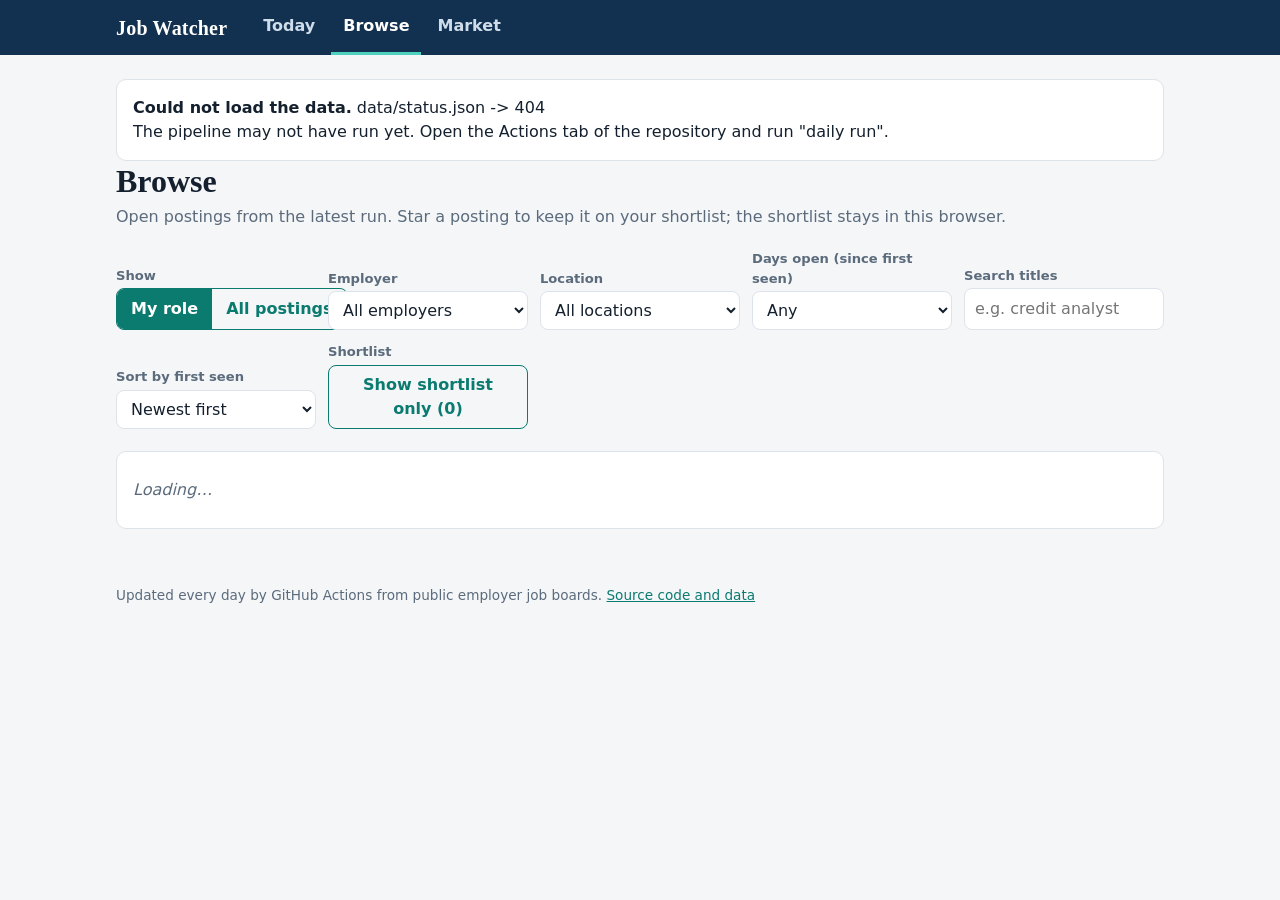
==== browse.html @ 65e55ef3 "Add the Today, Browse and Market pages, charts, manifest, service worker and icons Co-Authored-By: C" ====
<!doctype html>
<html lang="en">
<head>
<meta charset="utf-8">
<meta name="viewport" content="width=device-width, initial-scale=1">
<title>Browse · Job Watcher</title>
<meta name="description" content="Open postings you can filter, search, sort and shortlist.">
<meta name="theme-color" content="#12304f">
<link rel="manifest" href="manifest.webmanifest">
<link rel="icon" href="assets/icons/icon-192.png">
<link rel="apple-touch-icon" href="assets/icons/apple-touch-icon.png">
<link rel="stylesheet" href="assets/style.css">
</head>
<body>
<header class="nav">
  <div class="nav-inner">
    <a class="brand" href="index.html">Job Watcher</a>
    <nav aria-label="Main">
      <ul>
        <li><a class="link" href="index.html">Today</a></li>
        <li><a class="link" href="browse.html" aria-current="page">Browse</a></li>
        <li><a class="link" href="market.html">Market</a></li>
      </ul>
    </nav>
  </div>
</header>
<div id="banner" class="banner" role="status" hidden></div>
<main id="content">

<h1>Browse</h1>
<p class="sub">Open postings from the latest run. Star a posting to keep it on your shortlist; the shortlist stays in this browser.</p>

<div class="controls">
  <div>
    <label id="scope-label">Show</label>
    <div class="switch" role="group" aria-labelledby="scope-label">
      <button type="button" id="scope-role" aria-pressed="true">My role</button>
      <button type="button" id="scope-all" aria-pressed="false">All postings</button>
    </div>
  </div>
  <div><label for="employer">Employer</label><select id="employer"><option value="">All employers</option></select></div>
  <div><label for="location">Location</label><select id="location"><option value="">All locations</option></select></div>
  <div><label for="days">Days open (since first seen)</label>
    <select id="days">
      <option value="">Any</option><option value="max:1">1 day or less</option><option value="max:3">3 days or less</option>
      <option value="max:7">7 days or less</option><option value="max:14">14 days or less</option>
      <option value="min:14">More than 14 days</option><option value="min:30">More than 30 days</option>
    </select></div>
  <div><label for="q">Search titles</label><input id="q" type="search" placeholder="e.g. credit analyst" autocomplete="off"></div>
  <div><label for="sort">Sort by first seen</label>
    <select id="sort"><option value="new">Newest first</option><option value="old">Oldest first</option></select></div>
  <div><label for="only-starred">Shortlist</label>
    <button type="button" class="btn ghost" id="only-starred" aria-pressed="false">Show shortlist only (<span id="star-count">0</span>)</button></div>
</div>

<div class="resultbar"><span id="count" aria-live="polite"></span><span id="note"></span></div>
<div class="card"><ul class="posts" id="results"><li class="empty">Loading…</li></ul></div>

</main>
<footer>Updated every day by GitHub Actions from public employer job boards.
<a href="https://github.com/zoerowe1007/job_watcher">Source code and data</a></footer>
<script src="assets/common.js"></script>
<script>
(function () {
  var PAGE = 100, state = { role: true, starred: false, shown: PAGE }, data, today;
  var $ = function (id) { return document.getElementById(id); };

  function opts() {
    var d = $('days').value, mx = null, mn = null;
    if (d.indexOf('max:') === 0) mx = +d.slice(4);
    if (d.indexOf('min:') === 0) mn = +d.slice(4);
    return { role: state.role, employer: $('employer').value, location: $('location').value,
             maxDays: mx, minDays: mn, q: $('q').value, sort: $('sort').value, today: today };
  }
  function fillSelect(el, values, keep) {
    el.innerHTML = '<option value="">' + el.options[0].textContent + '</option>' +
      values.map(function (v) { return '<option value="' + JW.esc(v[0]) + '">' + JW.esc(v[0]) + ' (' + JW.fmt(v[1]) + ')</option>'; }).join('');
    el.value = keep && values.some(function (v) { return v[0] === keep; }) ? keep : '';
  }
  function tally(rows, f) {
    var m = {};
    rows.forEach(function (r) { var k = f(r); m[k] = (m[k] || 0) + 1; });
    return Object.keys(m).map(function (k) { return [k, m[k]]; }).sort(function (a, b) { return b[1] - a[1] || (a[0] < b[0] ? -1 : 1); });
  }
  function refreshFilters() {
    // employer and location lists follow the My role / All switch
    var pool = data.history.filter(function (r) { return r.status === 'open' && (!state.role || r.in_role); });
    fillSelect($('employer'), tally(pool, function (r) { return r.employer; }), $('employer').value);
    var emp = $('employer').value;
    fillSelect($('location'), tally(pool.filter(function (r) { return !emp || r.employer === emp; }),
      function (r) { return r.location || '(not listed)'; }), $('location').value);
  }
  function draw() {
    var o = opts(), rows;
    if (state.starred) {
      var ids = JW.shortlist.all();
      rows = data.history.filter(function (r) { return ids.indexOf(r.posting_id) !== -1; });
      rows.sort(function (a, b) { return a.first_seen < b.first_seen ? 1 : -1; });
      $('count').textContent = JW.plural(rows.length, 'starred posting');
      $('note').textContent = 'Postings that were removed are marked.';
    } else {
      rows = JW.filterRows(data.history, o);
      $('count').textContent = JW.plural(rows.length, 'open posting') + (state.role ? ' in my role' : '');
      $('note').textContent = 'Days open count from the day the tool first saw a posting; postings already open on day one show "+".';
    }
    $('star-count').textContent = JW.shortlist.all().length;
    var html = rows.slice(0, state.shown).map(function (r) {
      return JW.postingItem(r, { star: true, apply: true, showDays: r.status === 'open', showFirstSeen: true, today: today });
    }).join('');
    if (rows.length > state.shown) html += '<li><button class="btn ghost" type="button" id="more">Show more</button></li>';
    $('results').innerHTML = html || '<li class="empty">' + (state.starred ? 'Nothing on your shortlist yet. Click a star to add a posting.' : 'No postings match these filters.') + '</li>';
  }
  function reset() { state.shown = PAGE; draw(); }

  $('scope-role').addEventListener('click', function () { setScope(true); });
  $('scope-all').addEventListener('click', function () { setScope(false); });
  function setScope(role) {
    state.role = role; state.shown = PAGE;
    $('scope-role').setAttribute('aria-pressed', role); $('scope-all').setAttribute('aria-pressed', !role);
    refreshFilters(); draw();
  }
  $('employer').addEventListener('change', function () { refreshFilters(); reset(); });
  ['location', 'days', 'sort'].forEach(function (id) { $(id).addEventListener('change', reset); });
  $('q').addEventListener('input', reset);
  $('only-starred').addEventListener('click', function () {
    state.starred = !state.starred; this.setAttribute('aria-pressed', state.starred);
    this.classList.toggle('ghost', !state.starred); state.shown = PAGE; draw();
  });
  $('results').addEventListener('click', function (e) {
    var star = e.target.closest('.star');
    if (star) {
      var on = JW.shortlist.toggle(star.getAttribute('data-id'));
      star.setAttribute('aria-pressed', on); star.textContent = on ? '★' : '☆';
      $('star-count').textContent = JW.shortlist.all().length;
      if (state.starred && !on) draw();
    }
    if (e.target.id === 'more') { state.shown += PAGE; draw(); }
  });

  JW.loadData().then(function (d) {
    data = d; today = d.status.run_time.slice(0, 10);
    // "days open" is measured to the day of the latest run in the data
    refreshFilters(); draw();
  }).catch(JW.showError);
})();
</script>
</body>
</html>
---- assets/style.css ----
/* Job Watcher: one set of fonts and colors for all three pages. */
:root {
  --bg: #f4f6f8;
  --card: #ffffff;
  --ink: #14202e;
  --muted: #5b6b7c;
  --line: #dde3ea;
  --brand: #12304f;        /* navy: navigation and headings */
  --brand-ink: #ffffff;
  --accent: #0b7a6f;       /* teal: new, in my role, primary actions */
  --accent-soft: #d7efec;
  --warn: #b3412f;         /* brick: removed */
  --warn-soft: #f6dfda;
  --bar-all: #aebdcb;      /* all postings */
  --bar-role: #0b7a6f;     /* my role */
  --bar-neutral: #3d6a94;
  --star: #d19a00;
  --focus: #1b6ef3;
  --font-body: ui-sans-serif, system-ui, -apple-system, "Segoe UI", Roboto, "Helvetica Neue", Arial, sans-serif;
  --font-head: "Iowan Old Style", "Palatino Linotype", Palatino, Georgia, "Times New Roman", serif;
  --radius: 10px;
}
@media (prefers-color-scheme: dark) {
  :root {
    --bg: #0d1722; --card: #15222f; --ink: #e8eef4; --muted: #93a4b5; --line: #2a3b4c;
    --brand: #0a1927; --accent: #3fc1b2; --accent-soft: #123a38; --warn: #f08a77; --warn-soft: #3d1f1a;
    --bar-all: #4b6074; --bar-role: #3fc1b2; --bar-neutral: #7fb0de; --star: #f1c232; --focus: #8ab8ff;
  }
}
* { box-sizing: border-box; }
html { -webkit-text-size-adjust: 100%; }
body { margin: 0; background: var(--bg); color: var(--ink); font: 16px/1.5 var(--font-body); }
a { color: var(--accent); }
:focus-visible { outline: 3px solid var(--focus); outline-offset: 2px; }

/* navigation bar (identical on every page) */
.nav { background: var(--brand); color: var(--brand-ink); position: sticky; top: 0; z-index: 10; }
.nav-inner { max-width: 1080px; margin: 0 auto; padding: 0 16px; display: flex; align-items: center; gap: 24px; min-height: 52px; flex-wrap: wrap; }
.brand { font-family: var(--font-head); font-size: 1.25rem; font-weight: 700; color: var(--brand-ink); text-decoration: none; letter-spacing: .2px; }
.nav ul { list-style: none; display: flex; gap: 4px; margin: 0; padding: 0; }
.nav a.link { color: #cfdcea; text-decoration: none; padding: 14px 12px; display: block; border-bottom: 3px solid transparent; font-weight: 600; }
.nav a.link:hover { color: #fff; }
.nav a.link[aria-current="page"] { color: #fff; border-bottom-color: #4fd1c0; }

main { max-width: 1080px; margin: 0 auto; padding: 24px 16px 56px; }
h1, h2, h3 { font-family: var(--font-head); line-height: 1.25; color: var(--ink); }
h1 { font-size: 2rem; margin: 0 0 4px; }
h2 { font-size: 1.35rem; margin: 32px 0 10px; }
.sub { color: var(--muted); margin: 0 0 20px; }
.banner { background: #fff4d6; color: #5a4300; border-bottom: 1px solid #ecd48a; text-align: center; padding: 8px 16px; font-size: .92rem; }
@media (prefers-color-scheme: dark) { .banner { background: #4a3c10; color: #ffe9a8; border-color: #6b5817; } }

.card { background: var(--card); border: 1px solid var(--line); border-radius: var(--radius); padding: 16px; }
.stats { display: grid; grid-template-columns: repeat(auto-fit, minmax(180px, 1fr)); gap: 12px; }
.stat .num { font-family: var(--font-head); font-size: 2.2rem; font-weight: 700; font-variant-numeric: tabular-nums; line-height: 1.1; }
.stat .label { color: var(--muted); font-size: .9rem; }
.stat.new .num { color: var(--accent); }
.stat.removed .num { color: var(--warn); }

table { border-collapse: collapse; width: 100%; font-size: .95rem; }
th, td { text-align: left; padding: 8px 10px; border-bottom: 1px solid var(--line); vertical-align: top; }
th { color: var(--muted); font-weight: 600; font-size: .85rem; text-transform: uppercase; letter-spacing: .04em; }
td.num, th.num { text-align: right; font-variant-numeric: tabular-nums; }
.pill { display: inline-block; padding: 1px 9px; border-radius: 99px; font-size: .8rem; font-weight: 700; }
.pill.ok { background: var(--accent-soft); color: var(--accent); }
.pill.bad { background: var(--warn-soft); color: var(--warn); }
.pill.role { background: var(--accent-soft); color: var(--accent); }
.err { color: var(--warn); font-size: .85rem; }

.posts { list-style: none; margin: 0; padding: 0; }
.posts li { padding: 10px 0; border-bottom: 1px solid var(--line); display: flex; gap: 12px; align-items: flex-start; }
.posts li:last-child { border-bottom: 0; }
.posts .main { flex: 1; min-width: 0; }
.posts .title { font-weight: 650; }
.posts .meta { color: var(--muted); font-size: .88rem; }
.empty { color: var(--muted); font-style: italic; padding: 8px 0; }
button, select, input[type="search"], input[type="text"] { font: inherit; color: var(--ink); }
button.btn, a.btn { background: var(--accent); color: #fff; border: 0; border-radius: 8px; padding: 7px 14px; font-weight: 650; text-decoration: none; cursor: pointer; display: inline-block; }
@media (prefers-color-scheme: dark) { button.btn, a.btn { color: #06201d; } }
button.btn.ghost { background: transparent; color: var(--accent); border: 1px solid var(--accent); }
.star { background: none; border: 0; font-size: 1.5rem; line-height: 1; cursor: pointer; color: var(--muted); padding: 2px 4px; }
.star[aria-pressed="true"] { color: var(--star); }

/* browse controls */
.controls { display: grid; grid-template-columns: repeat(auto-fit, minmax(190px, 1fr)); gap: 12px; align-items: end; margin-bottom: 14px; }
.controls label { display: block; font-size: .82rem; color: var(--muted); font-weight: 600; margin-bottom: 3px; }
.controls select, .controls input { width: 100%; padding: 8px 10px; border: 1px solid var(--line); border-radius: 8px; background: var(--card); }
.switch { display: inline-flex; border: 1px solid var(--accent); border-radius: 8px; overflow: hidden; }
.switch button { white-space: nowrap; border: 0; background: transparent; color: var(--accent); padding: 8px 14px; font-weight: 650; cursor: pointer; }
.switch button[aria-pressed="true"] { background: var(--accent); color: #fff; }
@media (prefers-color-scheme: dark) { .switch button[aria-pressed="true"] { color: #06201d; } }
.resultbar { display: flex; justify-content: space-between; align-items: center; gap: 12px; margin: 8px 0; color: var(--muted); flex-wrap: wrap; }

/* market */
.section { margin-top: 28px; }
.section h2 { margin-top: 0; }
.section p { margin: 0 0 12px; max-width: 70ch; }
.chart { width: 100%; height: auto; display: block; }
.chart text { fill: var(--muted); font: 12px var(--font-body); }
.chart .grid { stroke: var(--line); stroke-width: 1; }
.chart .axis { stroke: var(--muted); stroke-width: 1; }
.chart .bar-all { fill: var(--bar-all); }
.chart .bar-role { fill: var(--bar-role); }
.chart .bar-warn { fill: var(--warn); }
.chart .bar-neutral { fill: var(--bar-neutral); }
.chart .vlabel { fill: var(--ink); font-weight: 600; }
.chart .median { stroke: var(--ink); stroke-width: 2; stroke-dasharray: 5 4; }
.chart .hl { font-weight: 600; fill: var(--ink); }
.legend { display: flex; gap: 16px; font-size: .88rem; color: var(--muted); margin: 4px 0 8px; flex-wrap: wrap; }
.legend i { display: inline-block; width: 12px; height: 12px; border-radius: 3px; margin-right: 6px; vertical-align: -1px; }
details.data { margin-top: 8px; font-size: .88rem; color: var(--muted); }
details.data table { max-width: 520px; }
footer { max-width: 1080px; margin: 0 auto; padding: 0 16px 40px; color: var(--muted); font-size: .85rem; }
.visually-hidden { position: absolute; width: 1px; height: 1px; overflow: hidden; clip: rect(0 0 0 0); white-space: nowrap; }
@media (max-width: 560px) { h1 { font-size: 1.6rem; } .nav-inner { gap: 8px; } }
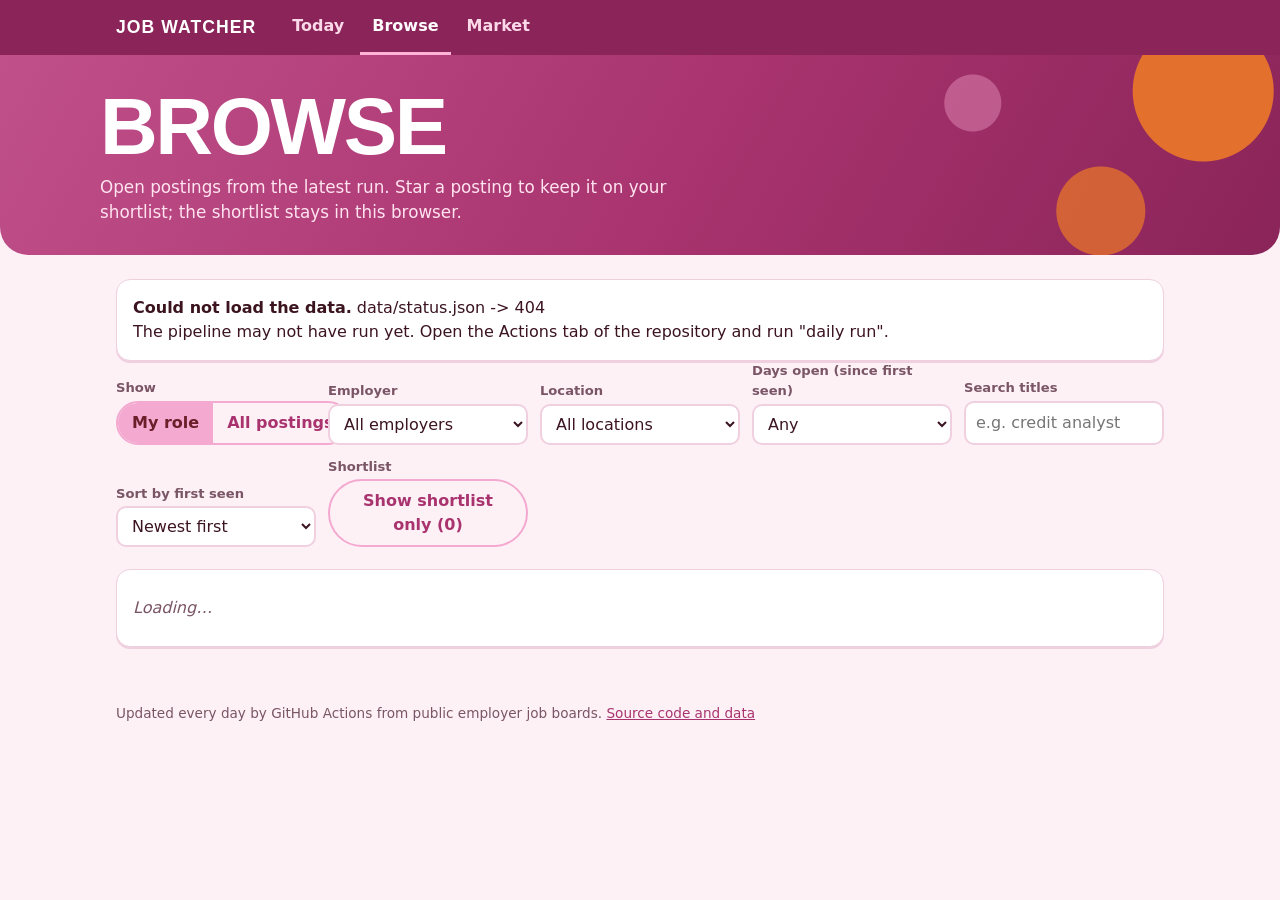
==== commit 72f2810a: "Restyle the site in a magenta, orange and blush-pink colorway with a hero band and bold headings Co-" ====
--- a/browse.html
+++ b/browse.html
@@ -5,7 +5,7 @@
 <meta name="viewport" content="width=device-width, initial-scale=1">
 <title>Browse · Job Watcher</title>
 <meta name="description" content="Open postings you can filter, search, sort and shortlist.">
-<meta name="theme-color" content="#12304f">
+<meta name="theme-color" content="#8a2459">
 <link rel="manifest" href="manifest.webmanifest">
 <link rel="icon" href="assets/icons/icon-192.png">
 <link rel="apple-touch-icon" href="assets/icons/apple-touch-icon.png">
@@ -25,10 +25,9 @@
   </div>
 </header>
 <div id="banner" class="banner" role="status" hidden></div>
+<section class="hero"><div class="hero-inner"><h1>Browse</h1>
+<p class="sub">Open postings from the latest run. Star a posting to keep it on your shortlist; the shortlist stays in this browser.</p></div></section>
 <main id="content">
-
-<h1>Browse</h1>
-<p class="sub">Open postings from the latest run. Star a posting to keep it on your shortlist; the shortlist stays in this browser.</p>
 
 <div class="controls">
   <div>
--- a/assets/style.css
+++ b/assets/style.css
@@ -1,30 +1,38 @@
-/* Job Watcher: one set of fonts and colors for all three pages. */
+/* Job Watcher: one set of fonts and colors for all three pages.
+   Colorway: magenta wallpaper pink, orange florals, burgundy ink, blush button pink, white. */
 :root {
-  --bg: #f4f6f8;
+  --bg: #fdf1f6;
   --card: #ffffff;
-  --ink: #14202e;
-  --muted: #5b6b7c;
-  --line: #dde3ea;
-  --brand: #12304f;        /* navy: navigation and headings */
+  --ink: #3b1420;
+  --muted: #7a5565;
+  --line: #f0cfdf;
+  --brand: #a8336e;
+  --brand-deep: #8a2459;
   --brand-ink: #ffffff;
-  --accent: #0b7a6f;       /* teal: new, in my role, primary actions */
-  --accent-soft: #d7efec;
-  --warn: #b3412f;         /* brick: removed */
-  --warn-soft: #f6dfda;
-  --bar-all: #aebdcb;      /* all postings */
-  --bar-role: #0b7a6f;     /* my role */
-  --bar-neutral: #3d6a94;
-  --star: #d19a00;
+  --accent: #a8336e;
+  --accent-soft: #fadbea;
+  --orange: #e8742a;
+  --warn: #b84a0c;
+  --warn-soft: #fde4d2;
+  --burgundy: #6b1f2a;
+  --btn: #f4a9d0;
+  --btn-ink: #6b1f2a;
+  --bar-all: #efb5d1;
+  --bar-role: #a8336e;
+  --bar-neutral: #7a2a4e;
+  --star: #e8742a;
   --focus: #1b6ef3;
   --font-body: ui-sans-serif, system-ui, -apple-system, "Segoe UI", Roboto, "Helvetica Neue", Arial, sans-serif;
-  --font-head: "Iowan Old Style", "Palatino Linotype", Palatino, Georgia, "Times New Roman", serif;
-  --radius: 10px;
+  --font-head: "Arial Black", "Helvetica Neue", "Segoe UI Black", Arial, sans-serif;
+  --radius: 14px;
 }
 @media (prefers-color-scheme: dark) {
   :root {
-    --bg: #0d1722; --card: #15222f; --ink: #e8eef4; --muted: #93a4b5; --line: #2a3b4c;
-    --brand: #0a1927; --accent: #3fc1b2; --accent-soft: #123a38; --warn: #f08a77; --warn-soft: #3d1f1a;
-    --bar-all: #4b6074; --bar-role: #3fc1b2; --bar-neutral: #7fb0de; --star: #f1c232; --focus: #8ab8ff;
+    --bg: #25101c; --card: #351a29; --ink: #fbeaf2; --muted: #d2a9bd; --line: #55283f;
+    --brand: #8a2459; --brand-deep: #6d1a45; --accent: #f4a9d0; --accent-soft: #55223d;
+    --orange: #ff9b57; --warn: #ffa066; --warn-soft: #512a17; --burgundy: #fbd5e6;
+    --btn: #f4a9d0; --btn-ink: #4a1220; --bar-all: #6b3a54; --bar-role: #f4a9d0; --bar-neutral: #e58bb8;
+    --star: #ffb066; --focus: #8ab8ff;
   }
 }
 * { box-sizing: border-box; }
@@ -34,28 +42,41 @@
 :focus-visible { outline: 3px solid var(--focus); outline-offset: 2px; }
 
 /* navigation bar (identical on every page) */
-.nav { background: var(--brand); color: var(--brand-ink); position: sticky; top: 0; z-index: 10; }
+.nav { background: var(--brand-deep); color: var(--brand-ink); position: sticky; top: 0; z-index: 10; }
 .nav-inner { max-width: 1080px; margin: 0 auto; padding: 0 16px; display: flex; align-items: center; gap: 24px; min-height: 52px; flex-wrap: wrap; }
-.brand { font-family: var(--font-head); font-size: 1.25rem; font-weight: 700; color: var(--brand-ink); text-decoration: none; letter-spacing: .2px; }
+.brand { font-family: var(--font-head); font-size: 1.1rem; font-weight: 900; color: var(--brand-ink); text-decoration: none; letter-spacing: .06em; text-transform: uppercase; }
 .nav ul { list-style: none; display: flex; gap: 4px; margin: 0; padding: 0; }
-.nav a.link { color: #cfdcea; text-decoration: none; padding: 14px 12px; display: block; border-bottom: 3px solid transparent; font-weight: 600; }
+.nav a.link { color: #fbd9e8; text-decoration: none; padding: 14px 12px; display: block; border-bottom: 3px solid transparent; font-weight: 600; }
 .nav a.link:hover { color: #fff; }
-.nav a.link[aria-current="page"] { color: #fff; border-bottom-color: #4fd1c0; }
+.nav a.link[aria-current="page"] { color: #fff; border-bottom-color: #ffb3d9; }
 
 main { max-width: 1080px; margin: 0 auto; padding: 24px 16px 56px; }
-h1, h2, h3 { font-family: var(--font-head); line-height: 1.25; color: var(--ink); }
-h1 { font-size: 2rem; margin: 0 0 4px; }
-h2 { font-size: 1.35rem; margin: 32px 0 10px; }
+h1, h2, h3 { font-family: var(--font-head); line-height: 1.15; color: var(--burgundy); font-weight: 900; }
+h1 { font-size: clamp(2.6rem, 9vw, 5rem); margin: 0; text-transform: uppercase; letter-spacing: -0.03em; line-height: .95; color: #fff; }
+h2 { font-size: 1.3rem; margin: 32px 0 10px; letter-spacing: -0.01em; }
+
+/* hero band at the top of every page: magenta wall with orange flower shapes */
+.hero { color: #fff; padding: 34px 16px 30px; border-radius: 0 0 28px 28px; position: relative; overflow: hidden;
+  background:
+    radial-gradient(circle at 94% 18%, rgba(232,116,42,.95) 0 70px, transparent 71px),
+    radial-gradient(circle at 86% 78%, rgba(232,116,42,.75) 0 44px, transparent 45px),
+    radial-gradient(circle at 76% 24%, rgba(255,179,217,.35) 0 28px, transparent 29px),
+    linear-gradient(120deg, #c0508a 0%, #a8336e 55%, #8a2459 100%); }
+.hero-inner { max-width: 1080px; margin: 0 auto; position: relative; }
+.hero .sub { color: #ffe4f0; margin: 10px 0 0; font-size: 1.05rem; max-width: 60ch; }
 .sub { color: var(--muted); margin: 0 0 20px; }
-.banner { background: #fff4d6; color: #5a4300; border-bottom: 1px solid #ecd48a; text-align: center; padding: 8px 16px; font-size: .92rem; }
-@media (prefers-color-scheme: dark) { .banner { background: #4a3c10; color: #ffe9a8; border-color: #6b5817; } }
+.banner { background: #ffe9d6; color: #6b2e00; border-bottom: 1px solid #f4c9a0; text-align: center; padding: 8px 16px; font-size: .92rem; }
+@media (prefers-color-scheme: dark) { .banner { background: #4d2a12; color: #ffd9b8; border-color: #7a4420; } }
 
-.card { background: var(--card); border: 1px solid var(--line); border-radius: var(--radius); padding: 16px; }
+.card { background: var(--card); border: 1px solid var(--line); border-radius: var(--radius); padding: 16px; box-shadow: 0 2px 0 var(--line); }
 .stats { display: grid; grid-template-columns: repeat(auto-fit, minmax(180px, 1fr)); gap: 12px; }
-.stat .num { font-family: var(--font-head); font-size: 2.2rem; font-weight: 700; font-variant-numeric: tabular-nums; line-height: 1.1; }
+.stat .num { font-family: var(--font-head); font-size: 2.3rem; font-weight: 900; font-variant-numeric: tabular-nums; line-height: 1.1; }
 .stat .label { color: var(--muted); font-size: .9rem; }
 .stat.new .num { color: var(--accent); }
 .stat.removed .num { color: var(--warn); }
+.stat { border-top: 5px solid var(--btn); }
+.stat.new { border-top-color: var(--accent); }
+.stat.removed { border-top-color: var(--orange); }
 
 table { border-collapse: collapse; width: 100%; font-size: .95rem; }
 th, td { text-align: left; padding: 8px 10px; border-bottom: 1px solid var(--line); vertical-align: top; }
@@ -75,20 +96,18 @@
 .posts .meta { color: var(--muted); font-size: .88rem; }
 .empty { color: var(--muted); font-style: italic; padding: 8px 0; }
 button, select, input[type="search"], input[type="text"] { font: inherit; color: var(--ink); }
-button.btn, a.btn { background: var(--accent); color: #fff; border: 0; border-radius: 8px; padding: 7px 14px; font-weight: 650; text-decoration: none; cursor: pointer; display: inline-block; }
-@media (prefers-color-scheme: dark) { button.btn, a.btn { color: #06201d; } }
-button.btn.ghost { background: transparent; color: var(--accent); border: 1px solid var(--accent); }
+button.btn, a.btn { background: var(--btn); color: var(--btn-ink); border: 0; border-radius: 99px; padding: 8px 18px; font-weight: 800; text-decoration: none; cursor: pointer; display: inline-block; }
+button.btn.ghost { background: transparent; color: var(--accent); border: 2px solid var(--btn); }
 .star { background: none; border: 0; font-size: 1.5rem; line-height: 1; cursor: pointer; color: var(--muted); padding: 2px 4px; }
 .star[aria-pressed="true"] { color: var(--star); }
 
 /* browse controls */
 .controls { display: grid; grid-template-columns: repeat(auto-fit, minmax(190px, 1fr)); gap: 12px; align-items: end; margin-bottom: 14px; }
 .controls label { display: block; font-size: .82rem; color: var(--muted); font-weight: 600; margin-bottom: 3px; }
-.controls select, .controls input { width: 100%; padding: 8px 10px; border: 1px solid var(--line); border-radius: 8px; background: var(--card); }
-.switch { display: inline-flex; border: 1px solid var(--accent); border-radius: 8px; overflow: hidden; }
+.controls select, .controls input { width: 100%; padding: 8px 10px; border: 2px solid var(--line); border-radius: 10px; background: var(--card); }
+.switch { display: inline-flex; border: 2px solid var(--btn); border-radius: 99px; overflow: hidden; }
 .switch button { white-space: nowrap; border: 0; background: transparent; color: var(--accent); padding: 8px 14px; font-weight: 650; cursor: pointer; }
-.switch button[aria-pressed="true"] { background: var(--accent); color: #fff; }
-@media (prefers-color-scheme: dark) { .switch button[aria-pressed="true"] { color: #06201d; } }
+.switch button[aria-pressed="true"] { background: var(--btn); color: var(--btn-ink); }
 .resultbar { display: flex; justify-content: space-between; align-items: center; gap: 12px; margin: 8px 0; color: var(--muted); flex-wrap: wrap; }
 
 /* market */
@@ -104,7 +123,7 @@
 .chart .bar-warn { fill: var(--warn); }
 .chart .bar-neutral { fill: var(--bar-neutral); }
 .chart .vlabel { fill: var(--ink); font-weight: 600; }
-.chart .median { stroke: var(--ink); stroke-width: 2; stroke-dasharray: 5 4; }
+.chart .median { stroke: var(--burgundy); stroke-width: 2; stroke-dasharray: 5 4; }
 .chart .hl { font-weight: 600; fill: var(--ink); }
 .legend { display: flex; gap: 16px; font-size: .88rem; color: var(--muted); margin: 4px 0 8px; flex-wrap: wrap; }
 .legend i { display: inline-block; width: 12px; height: 12px; border-radius: 3px; margin-right: 6px; vertical-align: -1px; }
@@ -112,4 +131,4 @@
 details.data table { max-width: 520px; }
 footer { max-width: 1080px; margin: 0 auto; padding: 0 16px 40px; color: var(--muted); font-size: .85rem; }
 .visually-hidden { position: absolute; width: 1px; height: 1px; overflow: hidden; clip: rect(0 0 0 0); white-space: nowrap; }
-@media (max-width: 560px) { h1 { font-size: 1.6rem; } .nav-inner { gap: 8px; } }
+@media (max-width: 560px) { .nav-inner { gap: 8px; } }
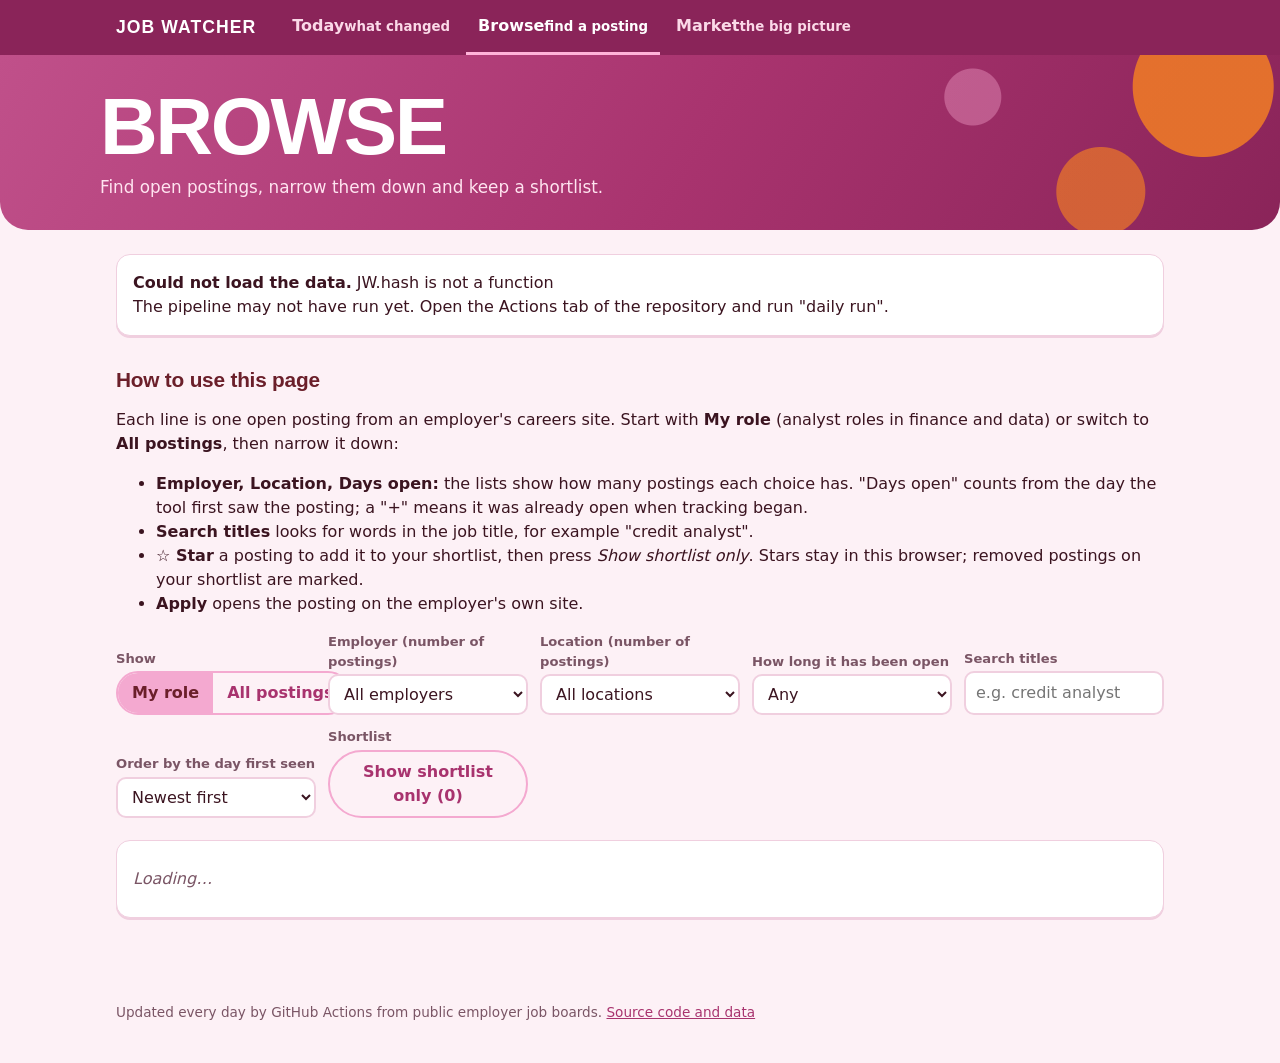
==== commit 079b24c0: "Browse: how-to box, clearer filter labels, links from the other pages Co-Authored-By: Claude Sonnet " ====
--- a/browse.html
+++ b/browse.html
@@ -17,18 +17,27 @@
     <a class="brand" href="index.html">Job Watcher</a>
     <nav aria-label="Main">
       <ul>
-        <li><a class="link" href="index.html">Today</a></li>
-        <li><a class="link" href="browse.html" aria-current="page">Browse</a></li>
-        <li><a class="link" href="market.html">Market</a></li>
+        <li><a class="link" href="index.html">Today<small>what changed</small></a></li>
+        <li><a class="link" href="browse.html" aria-current="page">Browse<small>find a posting</small></a></li>
+        <li><a class="link" href="market.html">Market<small>the big picture</small></a></li>
       </ul>
     </nav>
   </div>
 </header>
 <div id="banner" class="banner" role="status" hidden></div>
 <section class="hero"><div class="hero-inner"><h1>Browse</h1>
-<p class="sub">Open postings from the latest run. Star a posting to keep it on your shortlist; the shortlist stays in this browser.</p></div></section>
+<p class="sub">Find open postings, narrow them down and keep a shortlist.</p></div></section>
 <main id="content">
-
+<div class="explain">
+  <h2>How to use this page</h2>
+  <p>Each line is one open posting from an employer's careers site. Start with <strong>My role</strong> (analyst roles in finance and data) or switch to <strong>All postings</strong>, then narrow it down:</p>
+  <ul>
+    <li><strong>Employer, Location, Days open:</strong> the lists show how many postings each choice has. "Days open" counts from the day the tool first saw the posting; a "+" means it was already open when tracking began.</li>
+    <li><strong>Search titles</strong> looks for words in the job title, for example "credit analyst".</li>
+    <li><strong>☆ Star</strong> a posting to add it to your shortlist, then press <em>Show shortlist only</em>. Stars stay in this browser; removed postings on your shortlist are marked.</li>
+    <li><strong>Apply</strong> opens the posting on the employer's own site.</li>
+  </ul>
+</div>
 <div class="controls">
   <div>
     <label id="scope-label">Show</label>
@@ -37,16 +46,16 @@
       <button type="button" id="scope-all" aria-pressed="false">All postings</button>
     </div>
   </div>
-  <div><label for="employer">Employer</label><select id="employer"><option value="">All employers</option></select></div>
-  <div><label for="location">Location</label><select id="location"><option value="">All locations</option></select></div>
-  <div><label for="days">Days open (since first seen)</label>
+  <div><label for="employer">Employer (number of postings)</label><select id="employer"><option value="">All employers</option></select></div>
+  <div><label for="location">Location (number of postings)</label><select id="location"><option value="">All locations</option></select></div>
+  <div><label for="days">How long it has been open</label>
     <select id="days">
       <option value="">Any</option><option value="max:1">1 day or less</option><option value="max:3">3 days or less</option>
       <option value="max:7">7 days or less</option><option value="max:14">14 days or less</option>
       <option value="min:14">More than 14 days</option><option value="min:30">More than 30 days</option>
     </select></div>
   <div><label for="q">Search titles</label><input id="q" type="search" placeholder="e.g. credit analyst" autocomplete="off"></div>
-  <div><label for="sort">Sort by first seen</label>
+  <div><label for="sort">Order by the day first seen</label>
     <select id="sort"><option value="new">Newest first</option><option value="old">Oldest first</option></select></div>
   <div><label for="only-starred">Shortlist</label>
     <button type="button" class="btn ghost" id="only-starred" aria-pressed="false">Show shortlist only (<span id="star-count">0</span>)</button></div>
@@ -54,11 +63,13 @@
 
 <div class="resultbar"><span id="count" aria-live="polite"></span><span id="note"></span></div>
 <div class="card"><ul class="posts" id="results"><li class="empty">Loading…</li></ul></div>
-
+<div id="glossary" style="margin-top:28px"></div>
+<div id="next"></div>
 </main>
 <footer>Updated every day by GitHub Actions from public employer job boards.
 <a href="https://github.com/zoerowe1007/job_watcher">Source code and data</a></footer>
 <script src="assets/common.js"></script>
+<script src="assets/guide.js"></script>
 <script>
 (function () {
   var PAGE = 100, state = { role: true, starred: false, shown: PAGE }, data, today;
@@ -139,7 +150,14 @@
   JW.loadData().then(function (d) {
     data = d; today = d.status.run_time.slice(0, 10);
     // "days open" is measured to the day of the latest run in the data
-    refreshFilters(); draw();
+    var h = JW.hash();   // links from the other pages: #scope=all|role&employer=...&days=max:1
+    if (h.scope === 'all') { state.role = false; $('scope-role').setAttribute('aria-pressed', false); $('scope-all').setAttribute('aria-pressed', true); }
+    if (h.days && $('days').querySelector('option[value="' + h.days + '"]')) $('days').value = h.days;
+    refreshFilters();
+    if (h.employer) { $('employer').value = h.employer; refreshFilters(); }
+    draw();
+    $('glossary').innerHTML = JW.guide.glossary();
+    $('next').innerHTML = JW.guide.next([['index.html', '← Today: what changed'], ['market.html', 'Market: the big picture →']]);
   }).catch(JW.showError);
 })();
 </script>
